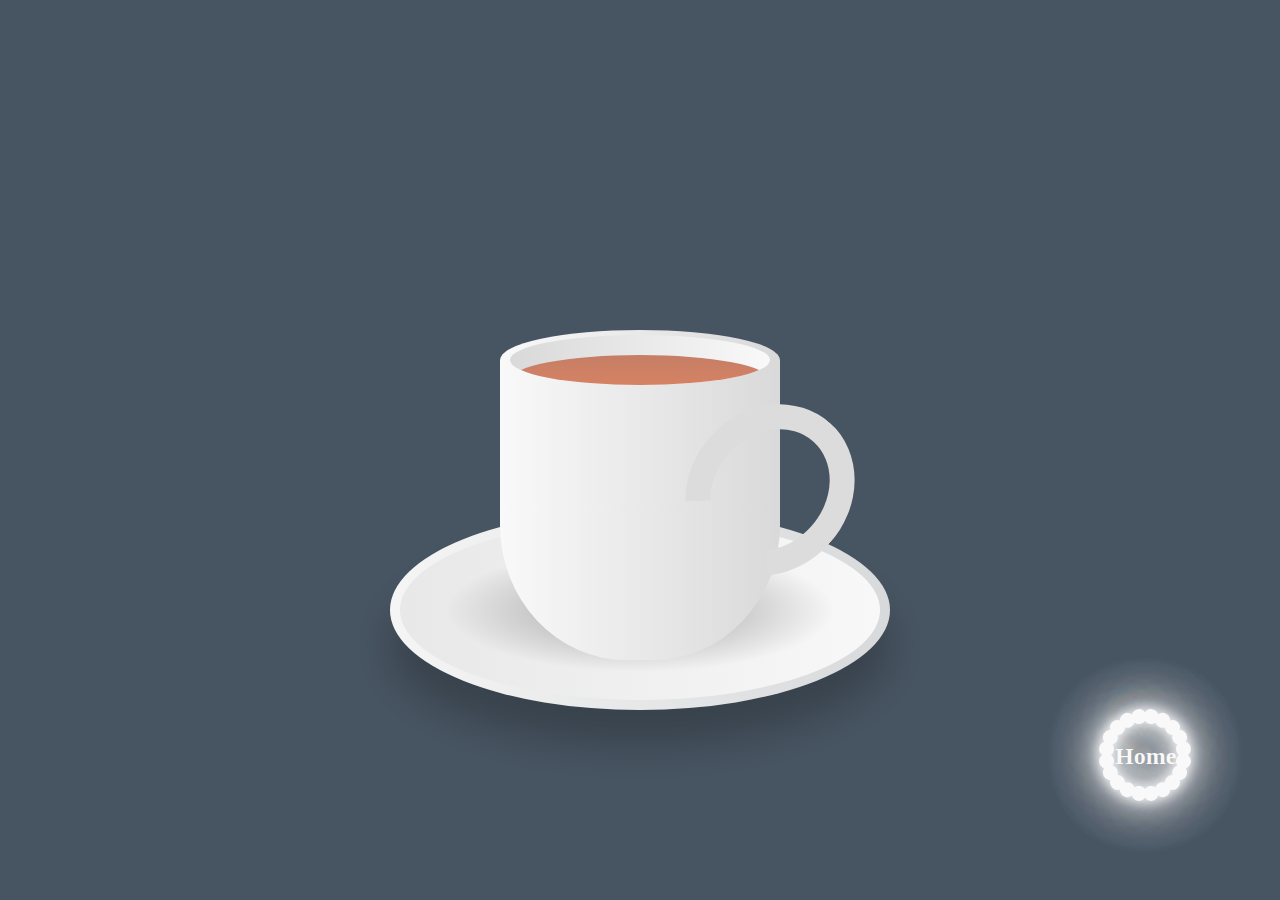
==== intex.html @ e020f97e "Update and rename cupOfTea.html to intex.html" ====
<!DOCTYPE html>
<html lang="en">

<head>
    <meta charset="UTF-8">
    <meta name="viewport" content="width=device-width, initial-scale=1.0">
    <link rel="stylesheet" href="cupOfTea.css">
    <title>Document</title>
</head>

<body>
<section id="cupOfTea">
    <div class="container">
        <div class="plate"></div>
        <div class="cup">
            <div class="top">
                <div class="vapour">
                    <span style="--j:1;"></span>
                    <span style="--j:3;"></span>
                    <span style="--j:16;"></span>
                    <span style="--j:5;"></span>
                    <span style="--j:13;"></span>
                    <span style="--j:20;"></span>
                    <span style="--j:6;"></span>
                    <span style="--j:7;"></span>
                    <span style="--j:10;"></span>
                    <span style="--j:8;"></span>
                    <span style="--j:17;"></span>
                    <span style="--j:11;"></span>
                    <span style="--j:12;"></span>
                    <span style="--j:14;"></span>
                    <span style="--j:2;"></span>
                    <span style="--j:9;"></span>
                    <span style="--j:15;"></span>
                    <span style="--j:18;"></span>
                    <span style="--j:4;"></span>
                    <span style="--j:19;"></span>
                </div>
                <div class="circle">
                    <div class="tea">

                    </div>
                </div>
                <img src="/images/1683000787orange-icon-png.png" alt="">
            </div>
            <div class="handle"></div>
        </div>
    </div>
</section>
    <section id="section_loader">
        <a href="/html/index.html">
            <div class="loader">
                <h2 class="loader_home">Home</h2>
                <span style="--i: 1"></span>
                <span style="--i: 2"></span>
                <span style="--i: 3"></span>
                <span style="--i: 4"></span>
                <span style="--i: 5"></span>
                <span style="--i: 6"></span>
                <span style="--i: 7"></span>
                <span style="--i: 8"></span>
                <span style="--i: 9"></span>
                <span style="--i: 10"></span>
                <span style="--i: 11"></span>
                <span style="--i: 12"></span>
                <span style="--i: 13"></span>
                <span style="--i: 14"></span>
                <span style="--i: 15"></span>
                <span style="--i: 16"></span>
                <span style="--i: 17"></span>
                <span style="--i: 18"></span>
                <span style="--i: 19"></span>
                <span style="--i: 20"></span>
            </div>
        </a>
    </section>

</body>

</html>
---- cupOfTea.css ----
*{
    margin: 0;
    padding: 0;
    box-sizing: border-box;
    
}
body{
    background-color:#475461 ;
}
#cupOfTea{
    display: flex;
    justify-content: center;
    align-items: center;
    min-height: 80vh;
    
}

.container{
    position: relative;
    top: 150px;
}

.cup{
    position: relative;
    width: 280px;
    height: 300px;
    background: linear-gradient(to right,#f9f9f9,#d9d9d9);
    border-bottom-left-radius: 45%;
    border-bottom-right-radius: 45%;
}
img{
    position: absolute;
    width: 100px;
    left:95px;
    top: 100px;
    border-radius: 25px;
    z-index: 55;
    
}
.top{
    position: absolute;
    top: -30px;
    left: 0;
    width: 100%;
    height: 60px;
    background: linear-gradient(to right,#f9f9f9,#d9d9d9);
    border-radius: 50%;
}
.circle{
    position: absolute;
    top: 5px;
    left: 10px;
    width: calc(100% - 20px);
    height: 50px;
    background: linear-gradient(to left,#f9f9f9,#d9d9d9);
    border-radius: 50%;
    box-sizing: border-box;
    overflow: hidden;
}
.tea{
    position: absolute;
    top: 20px;
    left: 0;
    width: 100%;
    height: 100%;
    background: linear-gradient(#c57e65,#e28462);
    border-radius: 50%;
}
.handle{
    position: absolute;
    right: -70px;
    top: 40px;
    width: 160px;
    height: 180px;
    border: 25px solid #dcdcdc;
    border-left: 25px solid #dcdcdc;
    border-bottom: 25px solid transparent;
    border-radius: 50%;
    transform:rotate(42deg) ;
}
.plate{
    position: absolute;
    bottom: -50px;
    left: 50%;
    transform:translate(-50%);
    width:500px;
    height:200px;
    background:linear-gradient(to right,#f9f9f9f9,#e7e7e7e7) ;
    border-radius: 50%;
    box-shadow: 0 35px 35px rgba(0,0,0,0.2);
}
.plate::before{
content: '';
position: absolute;
top:10px;
left:10px;
right: 10px;
bottom: 10px;
border-radius: 50%;
background:linear-gradient(to left,#f9f9f9f9,#e7e7e7e7) ;
}
.plate::after{
    content: '';
    position: absolute;
    top:30px;
    left:30px;
    right: 30px;
    bottom: 30px;
    background:radial-gradient(rgba(0,0,0,0.2)25%,transparent,transparent) ;
    border-radius: 50%;
    }
    .vapour{
        position: relative;
        display: flex;
        z-index: 5;
        padding: 0 20px;
    } 
    .vapour span{
        position: relative;
        bottom: 50px;
        display: block;
        margin: 0 2px 50px;
        min-width: 8px;
        height: 120px;
        background: #fff;
        border-radius: 50%;
        animation: animate 5s linear infinite;
        opacity: 0;
        filter: blur(8px);
        animation-delay:calc(var(--j)*0.5s) ;
    }
    @keyframes animate{
        0%
        {
            transform: translateY(0)scaleX(1);
            opacity: 0;
        }
        15%{
            opacity: 1;
        }
        50%
        {
            transform: translateY(-150px)scaleX(5);
          
        }
        95%{
            opacity: 0;
        }
        100%
        {
            transform: translateY(-300px)scaleX(10);
        
        }
    }
    
.loader {
    position: relative;
    height: 70px;
    width: 70px;
    float: right;
    left: -100px;
}
.loader h2{
    color: #f9f9f9;
	margin: 0 auto	;
	font-family: 'Popping';
}
.loader_home {
    position: absolute;
    top: 23px;
    left:5px;
}

.loader span {
    position: absolute;
    top: 0;
    left: 0;
    width: 100%;
    height: 100%;
    /* background: blue; */
    transform: rotate(calc(18deg * var(--i)));
}

.loader span:before {
    content: "";
    position: absolute;
    top: 0;
    left: 0;
    width: 15px;
    height: 15px;
    border-radius: 50%;
    background: #f9f9f9;
    box-shadow: 0 0 10px #f9f9f9, 0 0 20px #f9f9f9, 0 0 40px #f9f9f9,
        0 0 60px #f9f9f9, 0 0 80px #f9f9f9, 0 0 100px#f9f9f9;
    animation: animate2 2s linear infinite;
    animation-delay: calc(0.1s * var(--i));
}

@keyframes animate2 {
    0% {
        transform: scale(1);
    }

    80%,
    100% {
        transform: scale(0);
    }
}
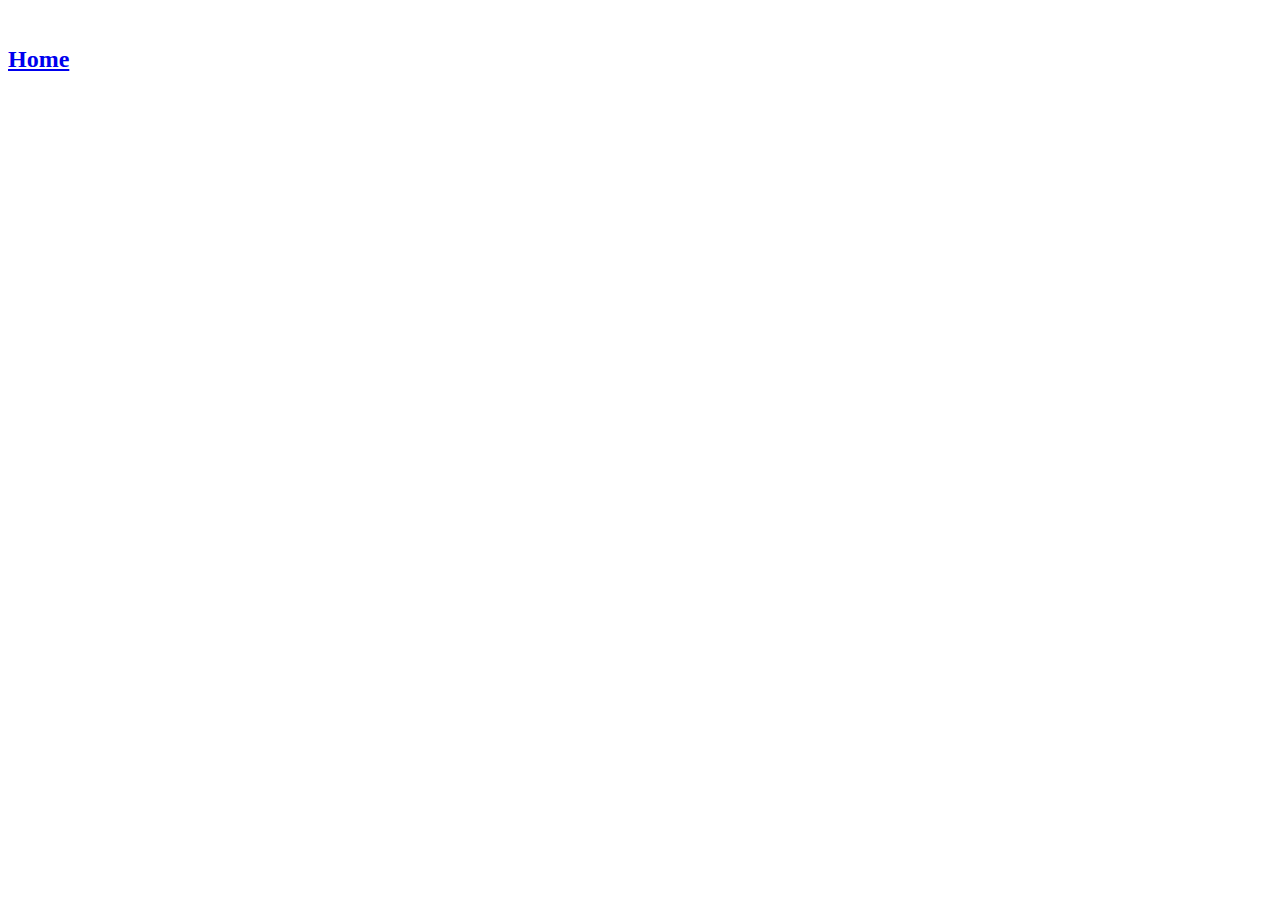
==== commit 05cb30d4: "Update intex.html" ====
--- a/intex.html
+++ b/intex.html
@@ -4,7 +4,7 @@
 <head>
     <meta charset="UTF-8">
     <meta name="viewport" content="width=device-width, initial-scale=1.0">
-    <link rel="stylesheet" href="cupOfTea.css">
+    <link rel="stylesheet" href="style.css">
     <title>Document</title>
 </head>
 
